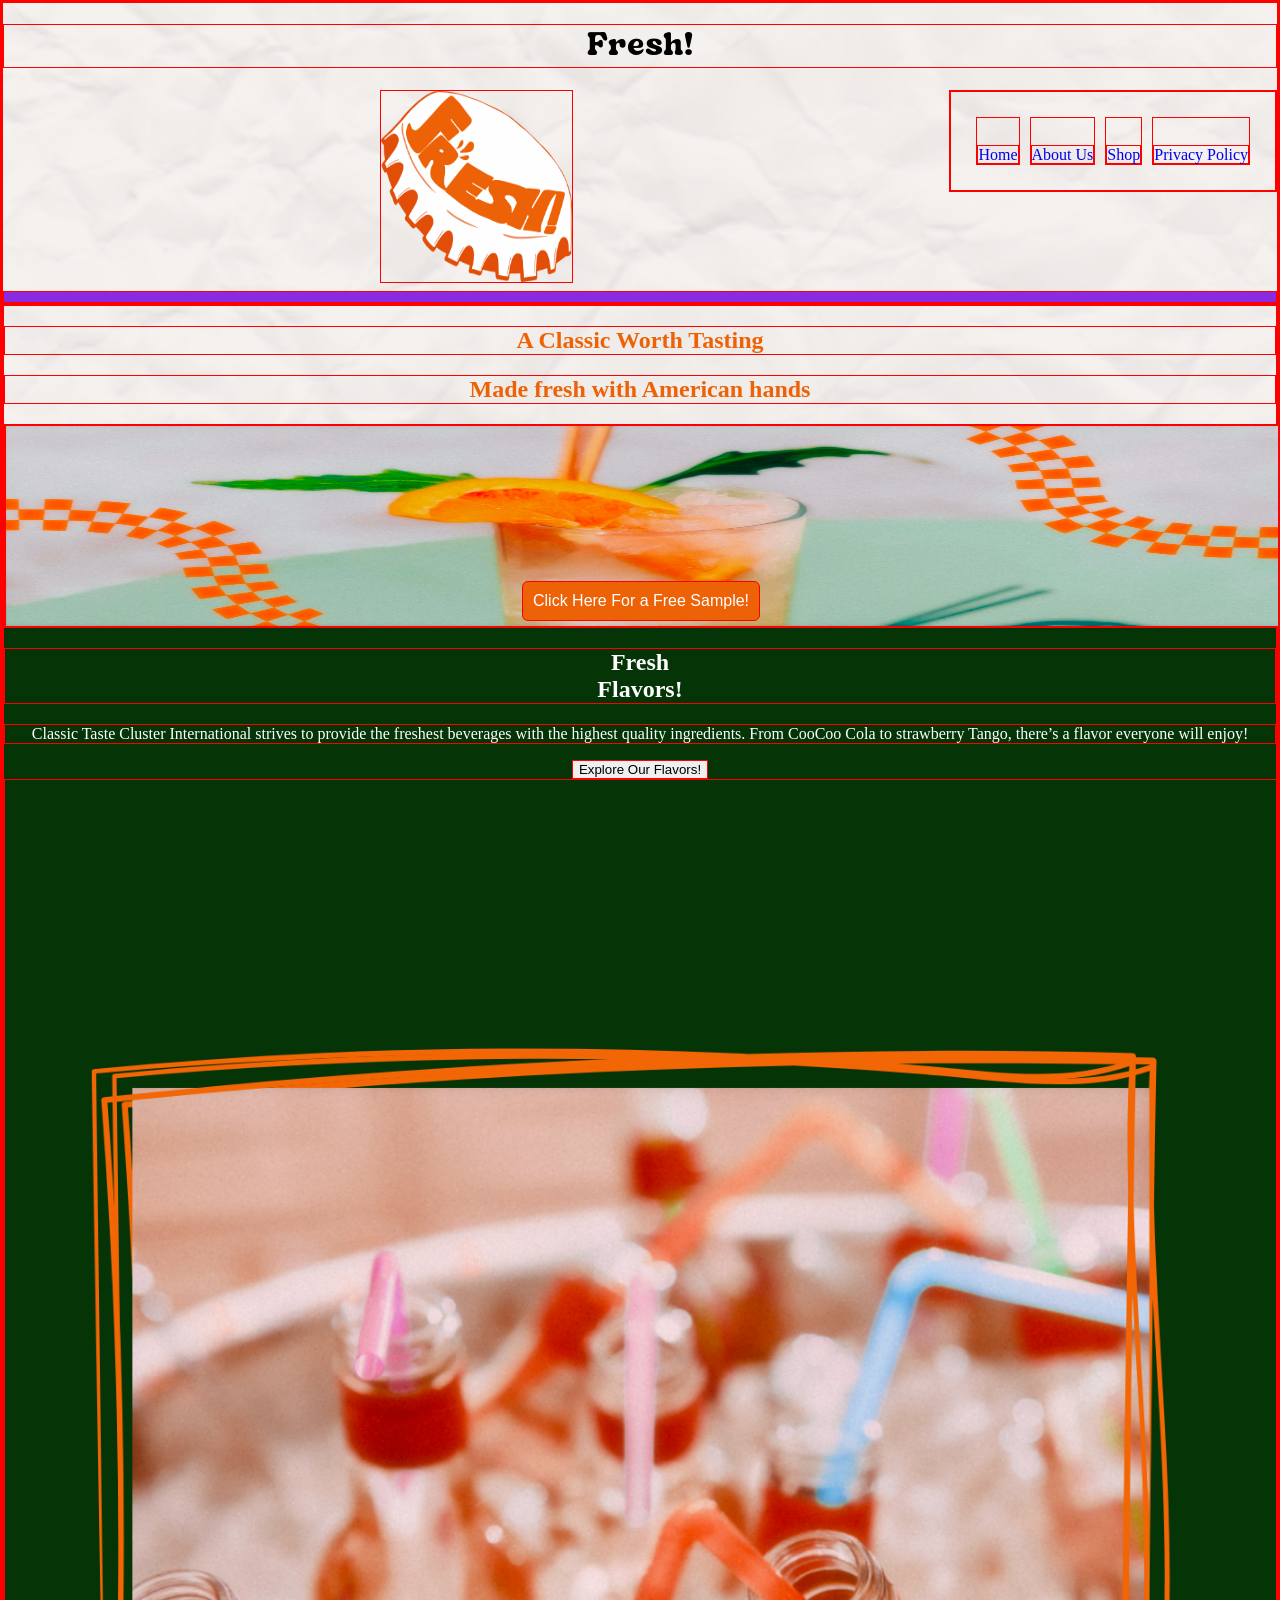
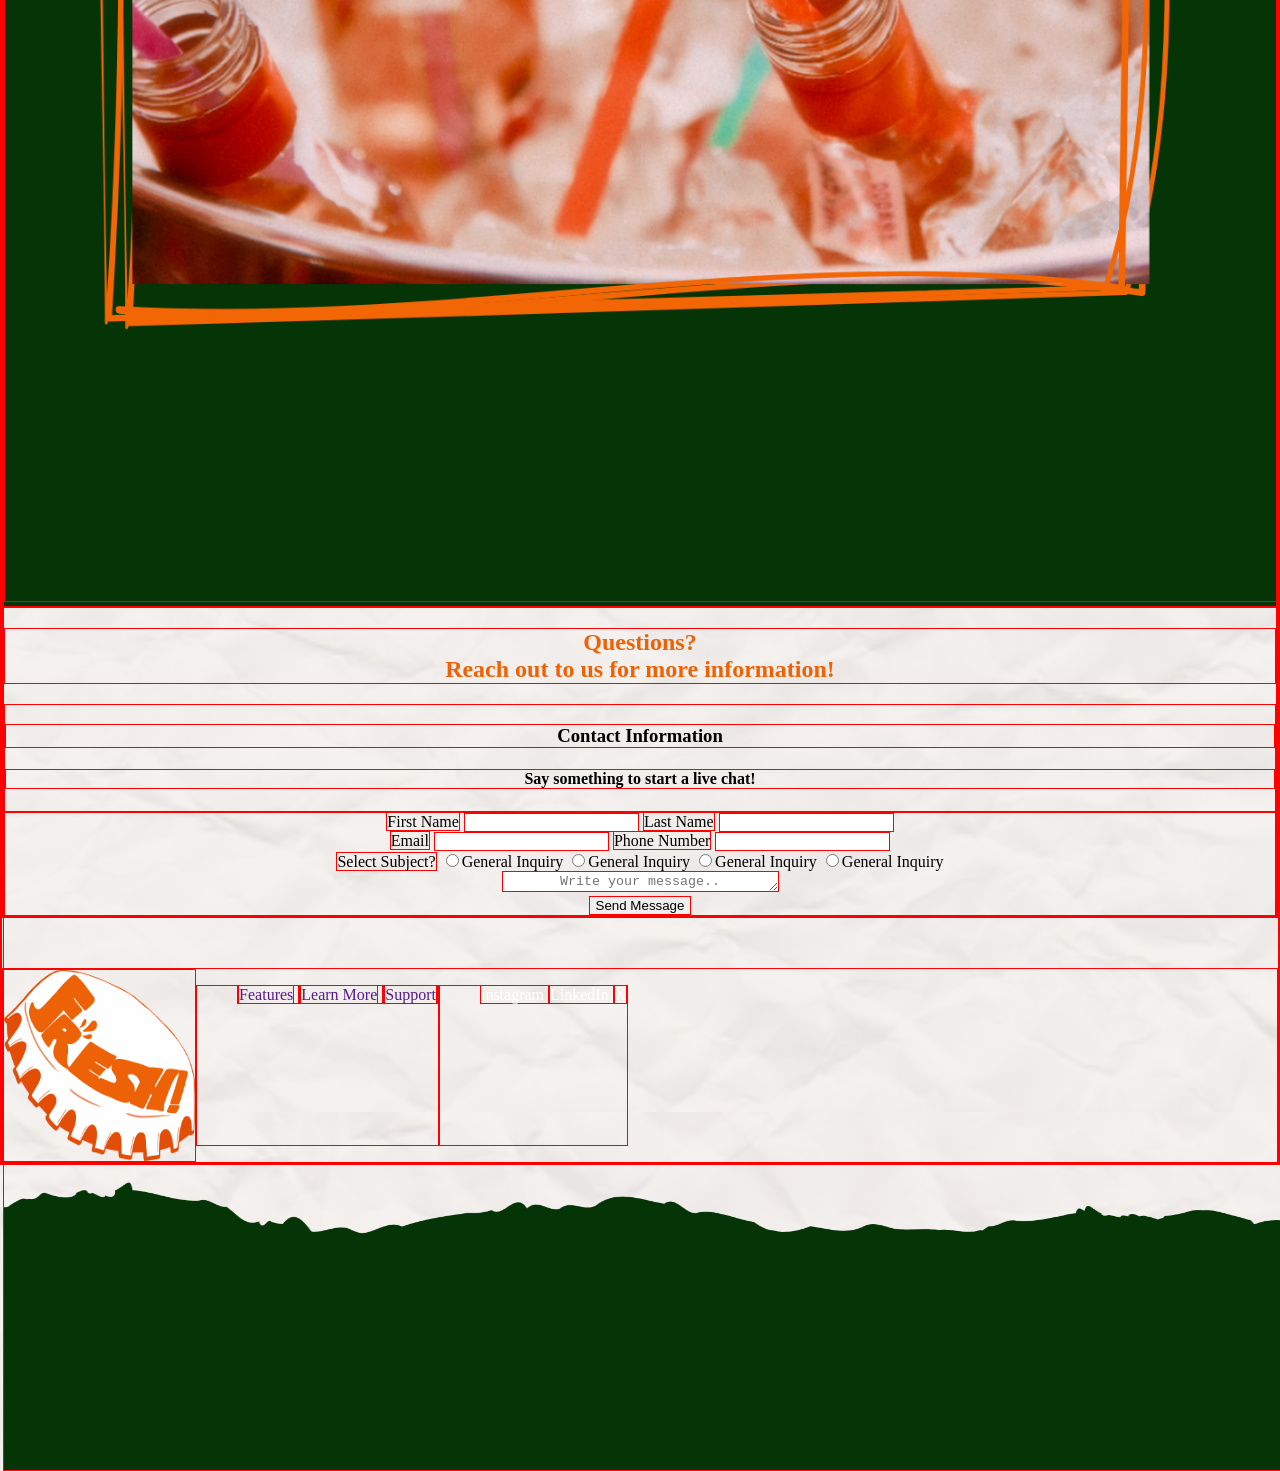
==== index.html @ 271e929d "adding files" ====
<!DOCTYPE html>
<html lang="en">
<head>
    <meta charset="UTF-8">
    <meta name="viewport" content="width=device-width, initial-scale=1.0">
    <meta name="description" content="Fresh! Soft Drinks - It doesn't get fresher than this!" />
    <title>Fresh</title>
    <link rel="stylesheet" href="styles.css"/>
</head>
<body>
    <header>
        <h1 class="sorean">Fresh!</h1>
        <img src="imgs/cap!.png" class="nav_logo" alt="Fresh! Bottle Cap Logo">
        <nav>
            <ul class="nav_list">
                <li class="nav_list_item">
                    <a class="nav_button" href="./index.html">Home</a>
                </li>
                <li class="nav_list_item">
                    <a class="nav_button" href="./about.html">About Us</a>
                </li>
                <li class="nav_list_item">
                    <a class="nav_button" href="./shop.html">Shop</a>
                </li>
                <li class="nav_list_item">
                    <a class="nav_button" href="./privacy.html">Privacy Policy</a>
                </li>
            </ul>
        </nav>
        <div class="divider_bar"></div>
    </header>
    <main>
        <section class="section1">
            <h1 class="section_header textOrange">A Classic Worth Tasting</h1>
            <h2 class="section_subheader textOrange">Made fresh with American hands</h2>
            <div class="section1_container">
                <img src="./imgs/home page edited.png" class="section1_pics" alt="A refreshing looking glass of Fresh! soda with an orange and mint garnish.">
                <button class="section1_button">Click Here For a Free Sample!</button>
            </div>
        </section>
        <section class="section2">
            <h1>Fresh<br>Flavors!</h1>
            <p>Classic Taste 
Cluster International strives to provide the freshest beverages with the highest quality ingredients. From CooCoo Cola to strawberry Tango, there’s a flavor everyone will enjoy!</p>
            <button>Explore Our Flavors!</button>
            <img src="./imgs/homepagebottles.png" class="section2_img" alt="Bottles of delicious Fresh! with bendy straws.">
        </section>
        <section class="section3">
            <h1 class="section_header textOrange">Questions?<br>Reach out to us for more information!</h1>
            <div>
                <h3 class="">Contact Information</h3>
                <h4 class="">Say something to start a live chat!</h4>
            </div>
            <form>
                <label for="form_first_name">First Name</label>
                <input type="text" id="name" name="form_first_name" size="20" maxlength="30" required="required" />
                <label for="form_last_name">Last Name</label>
                <input type="text" id="name" name="form_last_name" size="20" maxlength="30" required="required" />
                <br>
                <label for="form_email">Email</label>
                <input type="email" id="name" name="form_email" size="20" maxlength="30" required="required" />
                <label for="form_phone">Phone Number</label>
                <input type="tel" id="name" name="form_phone" size="20" minlength="10" maxlength="10" required="required" />
                <br>
                <label for="inquiry">Select Subject?</label>
                <input type="radio" name="inquiry" value="General_Inquiry">General Inquiry
                <input type="radio" name="inquiry" value="General_Inquiry">General Inquiry
                <input type="radio" name="inquiry" value="General_Inquiry">General Inquiry
                <input type="radio" name="inquiry" value="General_Inquiry">General Inquiry
                <br>
                <textarea id="message" name="form_message" cols="32" rows="1" placeholder="Write your message.." required="required"></textarea>
                <br>
                <input class="form_submit" type="submit" name="send_message" value="Send Message" />
            </form>
        </section>
    </main>
    <footer>
        <img src="./imgs/bottompagerip.png" class="footer_border">
        <img src="imgs/cap!.png" class="nav_logo" alt="Fresh! Bottle Cap Logo">
        <ul class="footer_list1">
            <li class="">
                <a  href="" target="_blank">Features</a>
            </li>
            <li class="">
                <a  href="" target="_blank">Learn More</a>
            </li>
            <li class="">
                <a  href="" target="_blank">Support</a>
            </li>
        </ul>
        <ul class="footer_list2">
            <li class="">
                instagram
            </li>
            <li class="">
                LinkedIn
            </li>
            <li class="">
                X
            </li>
        </ul>
    </footer>
</body>
</html>
---- styles.css ----
/* Author: Hellbender Creative Studio
   Date created: Oct 3rd 2026*/
   :root {
    --paletteOrange: #ED6206;
    --paletteGreen: #053406;
   }

@font-face {
    font-family: SoreanBold;
    src: url(./fonts/SoreanBold.otf);
}

   * {
    border: 1px;
    border-style: solid;
    border-color: red;
    text-align: center;
    /*font-family: ;*/
   }

   html {
    margin: 0;
   }

   body {
    padding: 0;
    margin: 0 auto;
    background-image: url("imgs/Background.png");
   }

/* GLOBAL
-------------------------------- */

.textOrange {
    color: var(--paletteOrange);
}

.sorean {
    font-family: SoreanBold;
}

/* HEADER
-------------------------------- */

header {
    position: relative;
}

nav {
    padding: 0;
    /* display: inline-block; */
    float: right;

}

.nav_logo {
      display: block;
    /* justify-content: center */;
    margin: 0;
    padding: 0;
    height: 15%;
    width: 15%;
    aspect-ratio: 1 / 1;
    display: inline-flex;
}

.nav_list {
    margin: 0;
    padding: 20px;
    list-style-type: none;
    display: flex;
    justify-content: space-around;
}

.nav_list_item {
    display: inline;
    padding-top: 10%;
    margin: 5px;
    
}

.nav_button {
    text-decoration: none;
}

.divider_bar {
    background-color: blueviolet;
    padding: 5px;
    margin-top: 4px;
}

/* MAIN - SECTION 1
-------------------------------- */

.section1_container {
    /* display: flex; */
    width: 100%;
    height: 200px;
    /* justify-content: center; */
}

.section1_pics {
    height: 100%; 
    width: 100%;
    z-index: -1;
}

.section1_button {
    position: relative;
    z-index: 1;
    font-size: 16px;
    padding: 10px;
    color: white;
    background-color: var(--paletteOrange);
    bottom: 50px;
    border-radius: 6px;
}

/* MAIN - SECTION 2
-------------------------------- */

.section2 {
    background-color: var(--paletteGreen);
    color: white;
}

.section2_img {
    height: 100%;
    width: 100%;
}

/* MAIN - SECTION 3
-------------------------------- */

/* FOOTER
-------------------------------- */

footer {
    
    display: flex;
    margin-top: 50px;
    color: white;
}

.footer_border {
    z-index: -1;
    height: 100%;
    width: 100%;
    overflow: hidden;
    margin-top: -400px;
    margin-bottom: -200px;
    position: absolute;
}

.footer_list1 {
    list-style-type: none;
    float: right;
    z-index: 2;
}

.footer_list1 li {
    display: inline;
}

.footer_list1 li a {
    text-decoration: none;
}

.footer_list2 {
    z-index: 2;
    list-style-type: none;
    float: right;
}

.footer_list2 li {
    display: inline;
}
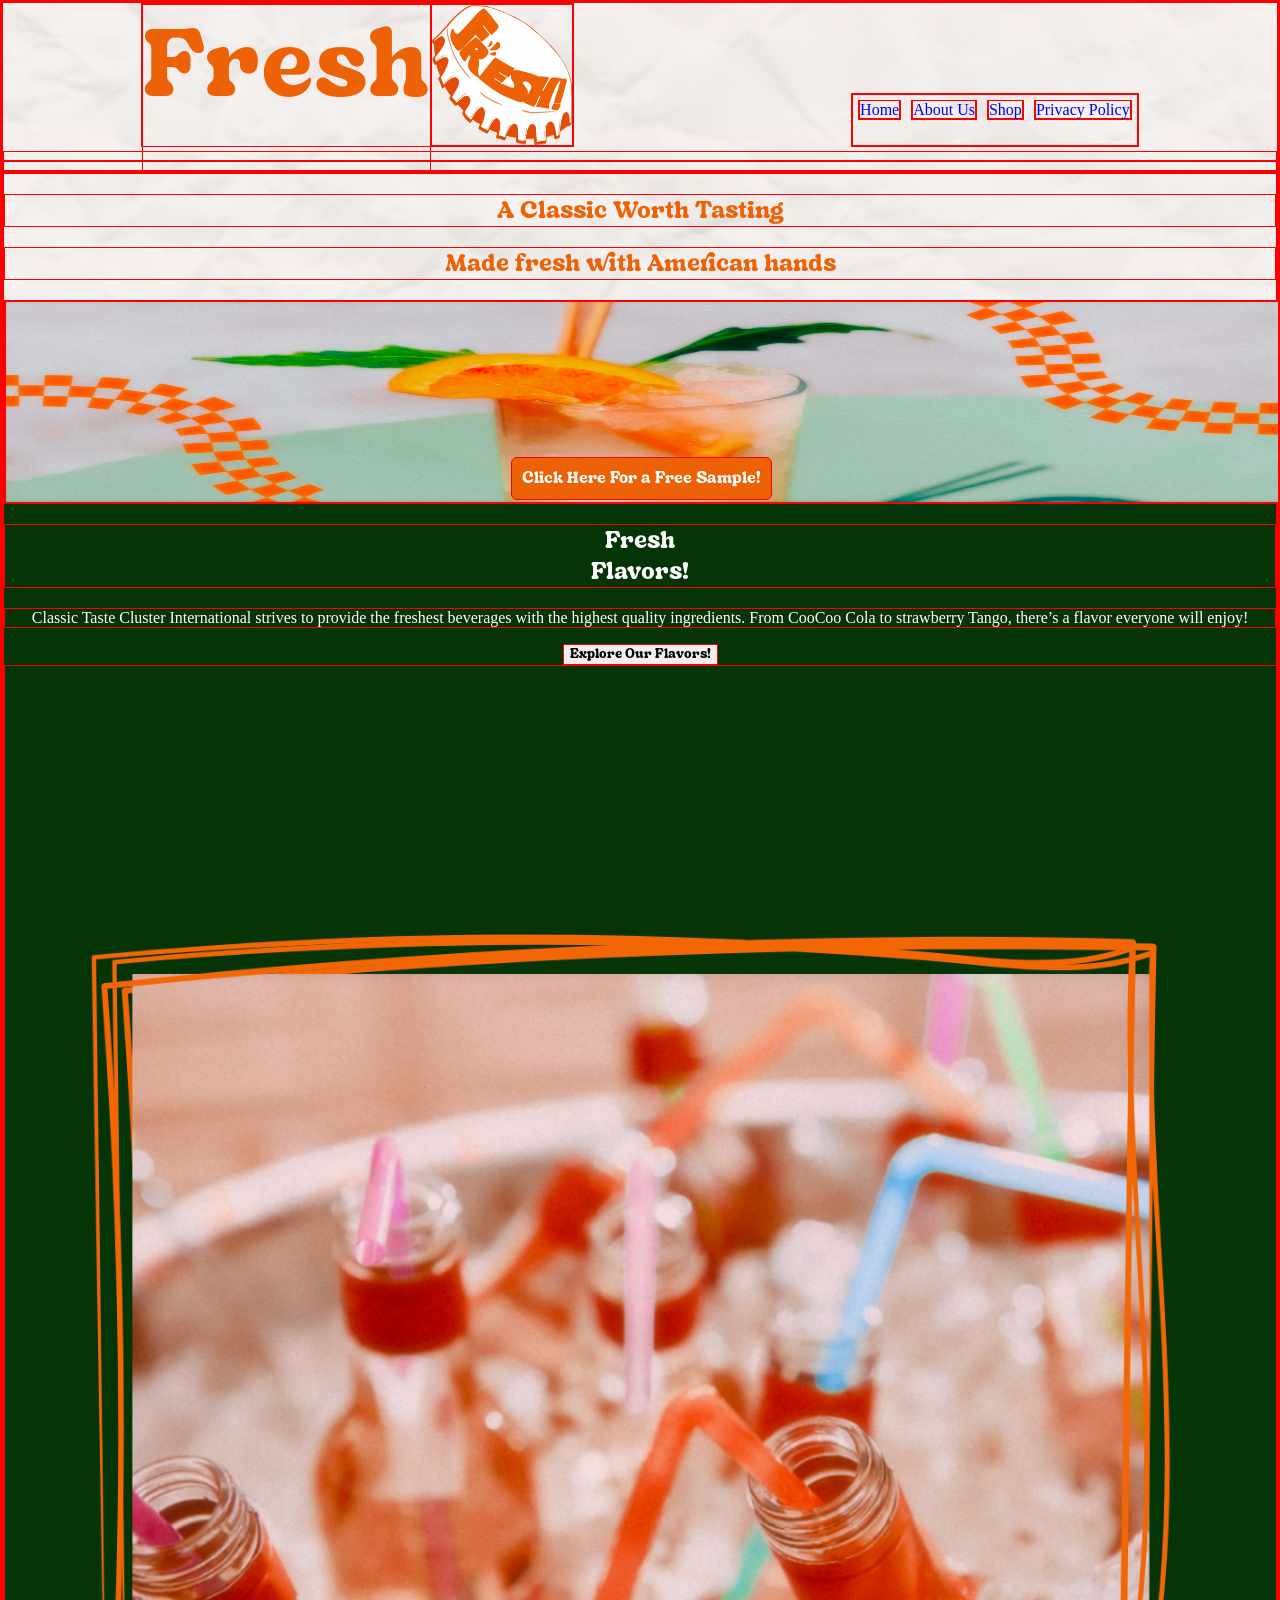
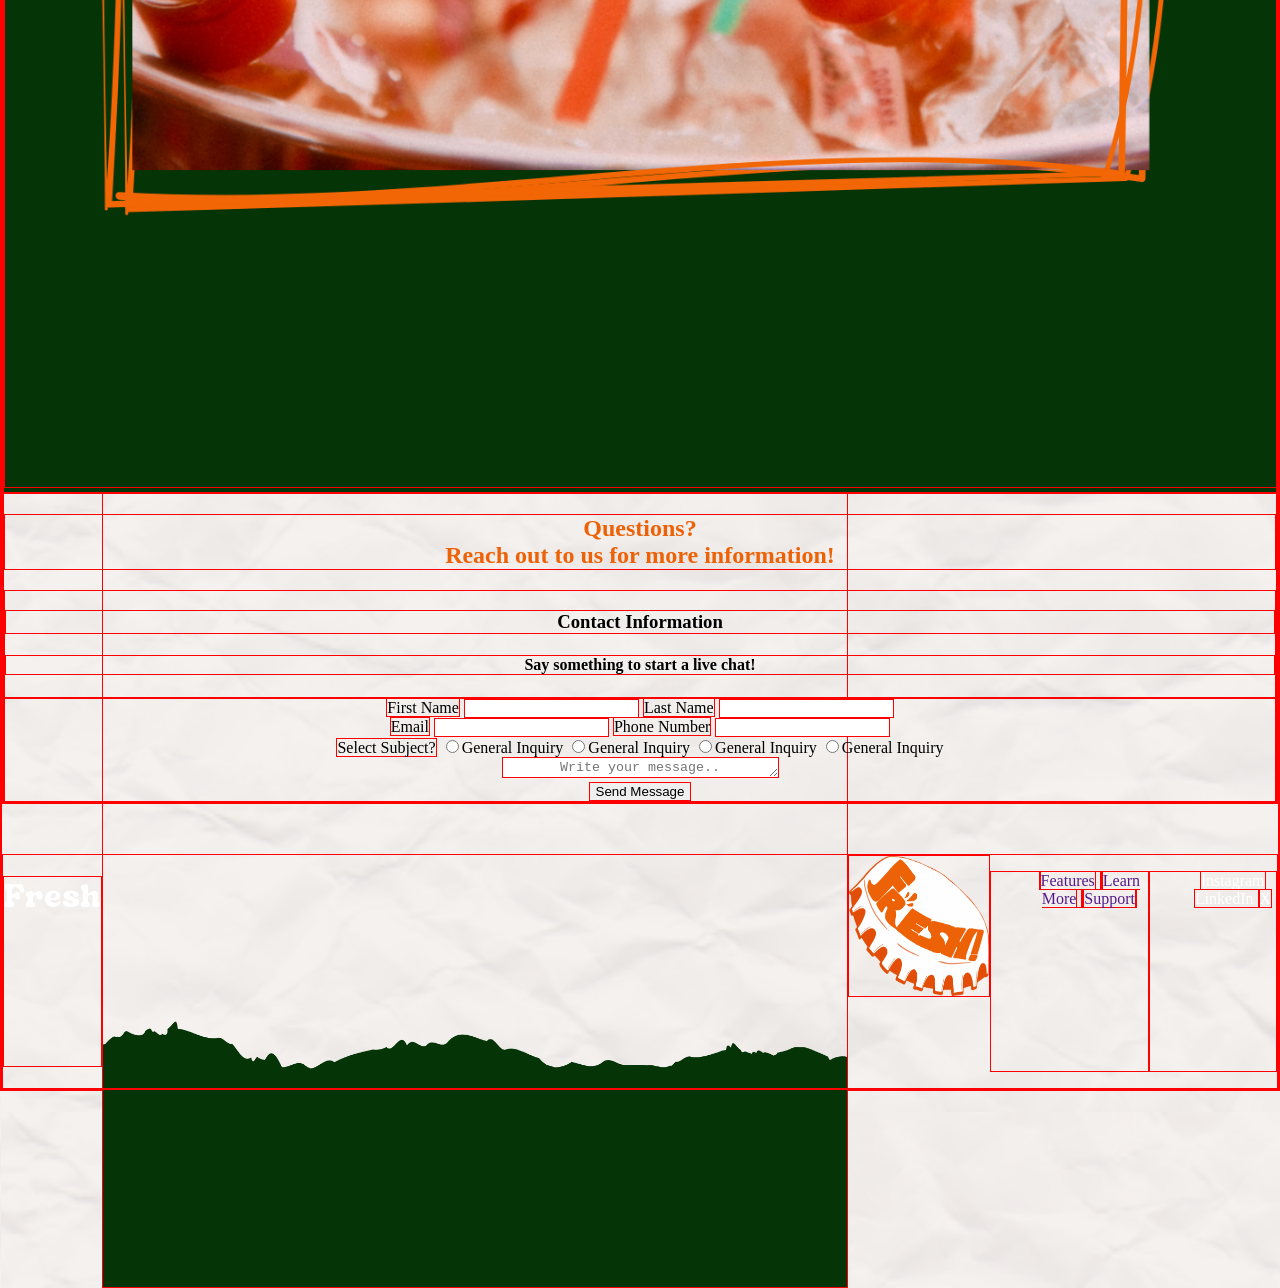
==== commit 85e682e7: "added divider bar to header and fixed flex properties to design" ====
--- a/index.html
+++ b/index.html
@@ -9,8 +9,10 @@
 </head>
 <body>
     <header>
-        <h1 class="sorean">Fresh!</h1>
-        <img src="imgs/cap!.png" class="nav_logo" alt="Fresh! Bottle Cap Logo">
+        <div>
+            <h1 class="sorean textOrange">Fresh</h1>
+            <img src="imgs/cap!.png" class="nav_logo" alt="Fresh! Bottle Cap Logo">
+        </div>
         <nav>
             <ul class="nav_list">
                 <li class="nav_list_item">
@@ -28,21 +30,22 @@
             </ul>
         </nav>
         <div class="divider_bar"></div>
+        <div class="divider_bar2"></div>
     </header>
     <main>
         <section class="section1">
-            <h1 class="section_header textOrange">A Classic Worth Tasting</h1>
-            <h2 class="section_subheader textOrange">Made fresh with American hands</h2>
+            <h1 class="section_header textOrange sorean">A Classic Worth Tasting</h1>
+            <h2 class="section_subheader textOrange sorean">Made fresh with American hands</h2>
             <div class="section1_container">
                 <img src="./imgs/home page edited.png" class="section1_pics" alt="A refreshing looking glass of Fresh! soda with an orange and mint garnish.">
-                <button class="section1_button">Click Here For a Free Sample!</button>
+                <button class="section1_button sorean">Click Here For a Free Sample!</button>
             </div>
         </section>
         <section class="section2">
-            <h1>Fresh<br>Flavors!</h1>
+            <h1 class="sorean">Fresh<br>Flavors!</h1>
             <p>Classic Taste 
 Cluster International strives to provide the freshest beverages with the highest quality ingredients. From CooCoo Cola to strawberry Tango, there’s a flavor everyone will enjoy!</p>
-            <button>Explore Our Flavors!</button>
+            <button class="sorean">Explore Our Flavors!</button>
             <img src="./imgs/homepagebottles.png" class="section2_img" alt="Bottles of delicious Fresh! with bendy straws.">
         </section>
         <section class="section3">
@@ -75,6 +78,7 @@
         </section>
     </main>
     <footer>
+        <h1 class="sorean">Fresh</h1>
         <img src="./imgs/bottompagerip.png" class="footer_border">
         <img src="imgs/cap!.png" class="nav_logo" alt="Fresh! Bottle Cap Logo">
         <ul class="footer_list1">
--- a/styles.css
+++ b/styles.css
@@ -44,29 +44,42 @@
 
 header {
     position: relative;
+    display: flex;
+    flex-wrap: wrap;
+    justify-content: space-around;
+    align-items: flex-end;
+}
+
+header div h1 {
+    font-size: 96px;
+    margin: 0;
+    margin-bottom: -25px;
+}
+
+header div {
+    display: flex;
 }
 
 nav {
     padding: 0;
     /* display: inline-block; */
-    float: right;
+    
 
 }
 
 .nav_logo {
-      display: block;
-    /* justify-content: center */;
-    margin: 0;
-    padding: 0;
-    height: 15%;
-    width: 15%;
+    margin: 0;
+    padding: 0;
+    height: 140px;
+    width: 140px;
     aspect-ratio: 1 / 1;
     display: inline-flex;
 }
 
 .nav_list {
     margin: 0;
-    padding: 20px;
+    padding: 0;
+    padding-bottom: 20px;
     list-style-type: none;
     display: flex;
     justify-content: space-around;
@@ -74,7 +87,6 @@
 
 .nav_list_item {
     display: inline;
-    padding-top: 10%;
     margin: 5px;
     
 }
@@ -85,8 +97,50 @@
 
 .divider_bar {
     background-color: blueviolet;
-    padding: 5px;
+    height: 8px;
+    width: 1280px;
     margin-top: 4px;
+    background: 
+        linear-gradient(
+        90deg,
+        transparent 50%,
+        var(--paletteOrange) 50%),
+        
+        /* linear-gradient(
+        90deg,
+        transparent 50%,
+        var(--paletteGreen) 50%), */
+        
+        linear-gradient(
+        180deg,
+        transparent 50%) 0 50%,
+        transparent 50%
+        ;
+    background-repeat: repeat-x, repeat-y;
+    background-size: 16px 16px;
+}
+
+.divider_bar2 {
+    background-color: blueviolet;
+    height: 8px;
+    width: 1280px;
+    background: 
+       linear-gradient(
+        90deg,
+        var(--paletteOrange) 50%,
+        transparent 50%),
+        
+        /* linear-gradient(
+        90deg,
+        transparent 50%,
+        var(--paletteGreen) 50%), */
+        
+        linear-gradient(
+        180deg,
+        transparent 50%) 0 50%,
+        transparent 50%;
+    background-repeat: repeat-x, repeat-y;
+    background-size: 16px 16px;
 }
 
 /* MAIN - SECTION 1
@@ -149,12 +203,10 @@
     overflow: hidden;
     margin-top: -400px;
     margin-bottom: -200px;
-    position: absolute;
 }
 
 .footer_list1 {
     list-style-type: none;
-    float: right;
     z-index: 2;
 }
 
@@ -169,7 +221,6 @@
 .footer_list2 {
     z-index: 2;
     list-style-type: none;
-    float: right;
 }
 
 .footer_list2 li {
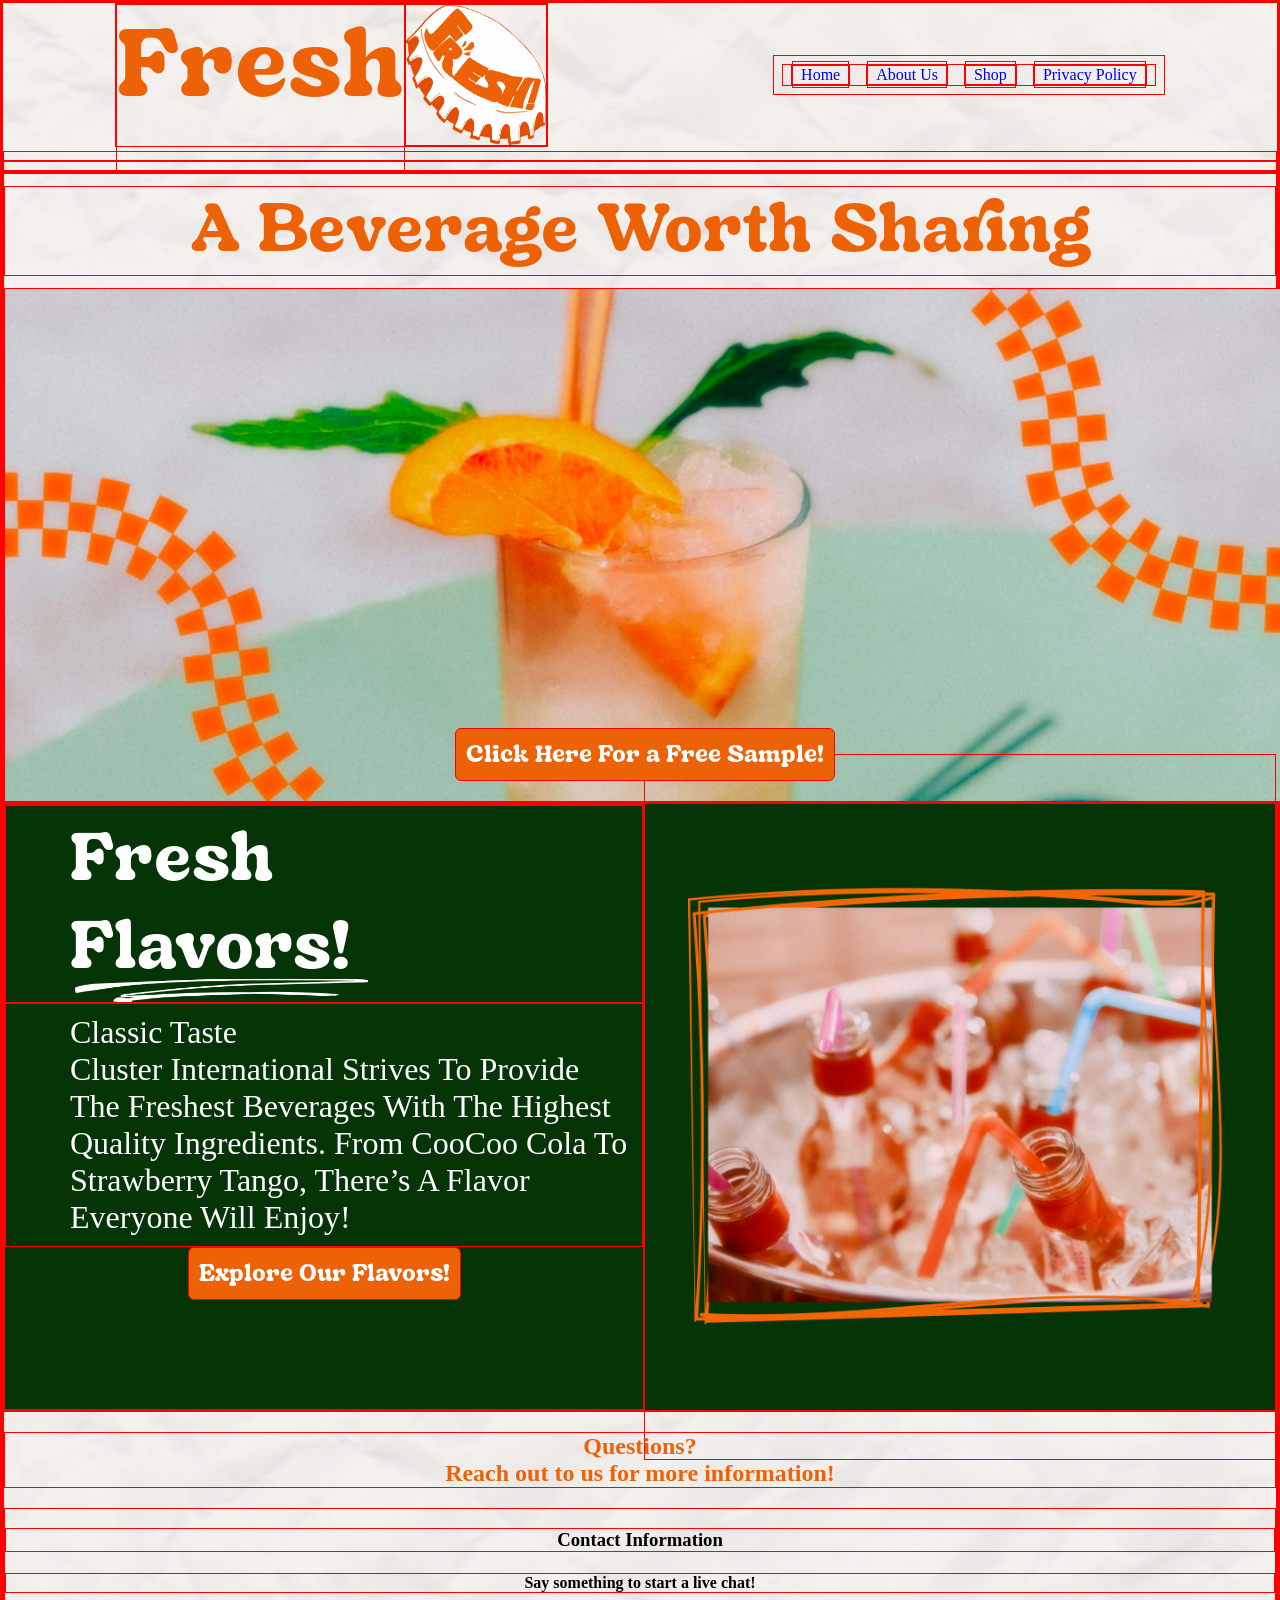
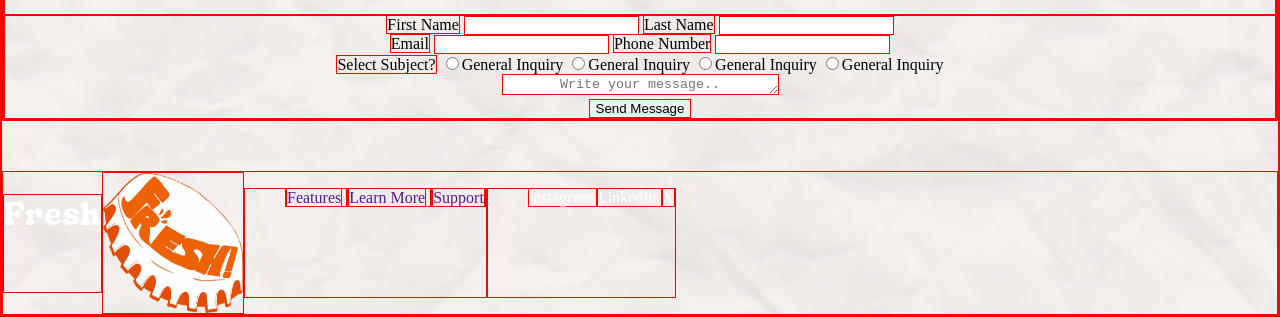
==== commit 1519207e: "styled section 2 to design, styling footer next" ====
--- a/index.html
+++ b/index.html
@@ -34,18 +34,18 @@
     </header>
     <main>
         <section class="section1">
-            <h1 class="section_header textOrange sorean">A Classic Worth Tasting</h1>
-            <h2 class="section_subheader textOrange sorean">Made fresh with American hands</h2>
+            <h1 class="section_header textOrange sorean">A Beverage Worth Sharing</h1>
             <div class="section1_container">
-                <img src="./imgs/home page edited.png" class="section1_pics" alt="A refreshing looking glass of Fresh! soda with an orange and mint garnish.">
+                <!-- <img src="./imgs/home page edited.png" class="section1_pics" alt="A refreshing looking glass of Fresh! soda with an orange and mint garnish."> -->
                 <button class="section1_button sorean">Click Here For a Free Sample!</button>
             </div>
         </section>
         <section class="section2">
-            <h1 class="sorean">Fresh<br>Flavors!</h1>
-            <p>Classic Taste 
-Cluster International strives to provide the freshest beverages with the highest quality ingredients. From CooCoo Cola to strawberry Tango, there’s a flavor everyone will enjoy!</p>
-            <button class="sorean">Explore Our Flavors!</button>
+            <div class="section2_left">
+                <h1 class="sorean">Fresh<br>Flavors!</h1>
+                <p>Classic Taste<br>Cluster International Strives To Provide The Freshest Beverages With The Highest Quality Ingredients. From CooCoo Cola To Strawberry Tango, There’s A Flavor Everyone Will Enjoy!</p>
+                <button class="section2_button sorean">Explore Our Flavors!</button>
+            </div>
             <img src="./imgs/homepagebottles.png" class="section2_img" alt="Bottles of delicious Fresh! with bendy straws.">
         </section>
         <section class="section3">
@@ -79,7 +79,7 @@
     </main>
     <footer>
         <h1 class="sorean">Fresh</h1>
-        <img src="./imgs/bottompagerip.png" class="footer_border">
+        <!-- <img src="./imgs/bottompagerip.png" class="footer_border"> -->
         <img src="imgs/cap!.png" class="nav_logo" alt="Fresh! Bottle Cap Logo">
         <ul class="footer_list1">
             <li class="">
--- a/styles.css
+++ b/styles.css
@@ -62,9 +62,7 @@
 
 nav {
     padding: 0;
-    /* display: inline-block; */
-    
-
+    align-self: center;
 }
 
 .nav_logo {
@@ -77,22 +75,21 @@
 }
 
 .nav_list {
-    margin: 0;
-    padding: 0;
-    padding-bottom: 20px;
+    margin: 8px;
+    padding: 0;
     list-style-type: none;
     display: flex;
     justify-content: space-around;
 }
 
 .nav_list_item {
-    display: inline;
-    margin: 5px;
+    margin: 0 8px;
     
 }
 
 .nav_button {
     text-decoration: none;
+    padding: 4px 8px;
 }
 
 .divider_bar {
@@ -146,27 +143,33 @@
 /* MAIN - SECTION 1
 -------------------------------- */
 
+.section1 h1 {
+    font-size: 68px;
+    margin-top: 12px;
+    margin-bottom: 12px;
+}
+
 .section1_container {
-    /* display: flex; */
-    width: 100%;
-    height: 200px;
-    /* justify-content: center; */
-}
-
-.section1_pics {
-    height: 100%; 
-    width: 100%;
-    z-index: -1;
+    display: flex;
+    flex-direction: column;
+    justify-content: center;
+    align-items: flex-end;
+    background-image: url("./imgs/home\ page\ edited.png");
+    background-size: 100vw, 100vh;
+    background-repeat: no-repeat;
+    background-position: center;
+    width: 100vw;
+    height: 40vw;
+    
 }
 
 .section1_button {
-    position: relative;
     z-index: 1;
-    font-size: 16px;
+    font-size: 24px;
+    margin: auto auto 20px;
     padding: 10px;
     color: white;
     background-color: var(--paletteOrange);
-    bottom: 50px;
     border-radius: 6px;
 }
 
@@ -174,13 +177,48 @@
 -------------------------------- */
 
 .section2 {
+    display: inline-flex;
+    justify-content: center;
     background-color: var(--paletteGreen);
     color: white;
 }
 
 .section2_img {
-    height: 100%;
-    width: 100%;
+    height: 55vw;
+    width: 55vw;
+    margin-top: -50px;
+    margin-bottom: -50px;
+}
+
+.section2_button {
+    font-size: 24px;
+    margin: auto auto 20px;
+    padding: 10px;
+    color: white;
+    background-color: var(--paletteOrange);
+    border-radius: 6px;
+}
+
+.section2_left h1 {
+    text-align: left;
+    margin: 0;
+    padding-top: 10px;
+    padding-left: 5vw;
+    padding-bottom: 10px;
+    font-size: 68px;
+    background-image: url(./imgs/scribbleicon.png);
+    background-size: 375px;
+    background-repeat: no-repeat;
+    background-position-x: 12%;
+    background-position-y: 12%;
+}
+
+.section2_left p {
+    text-align: left;
+    font-size: 32px;
+    margin: 0;
+    padding: 10px;
+    padding-left: 5vw;
 }
 
 /* MAIN - SECTION 3
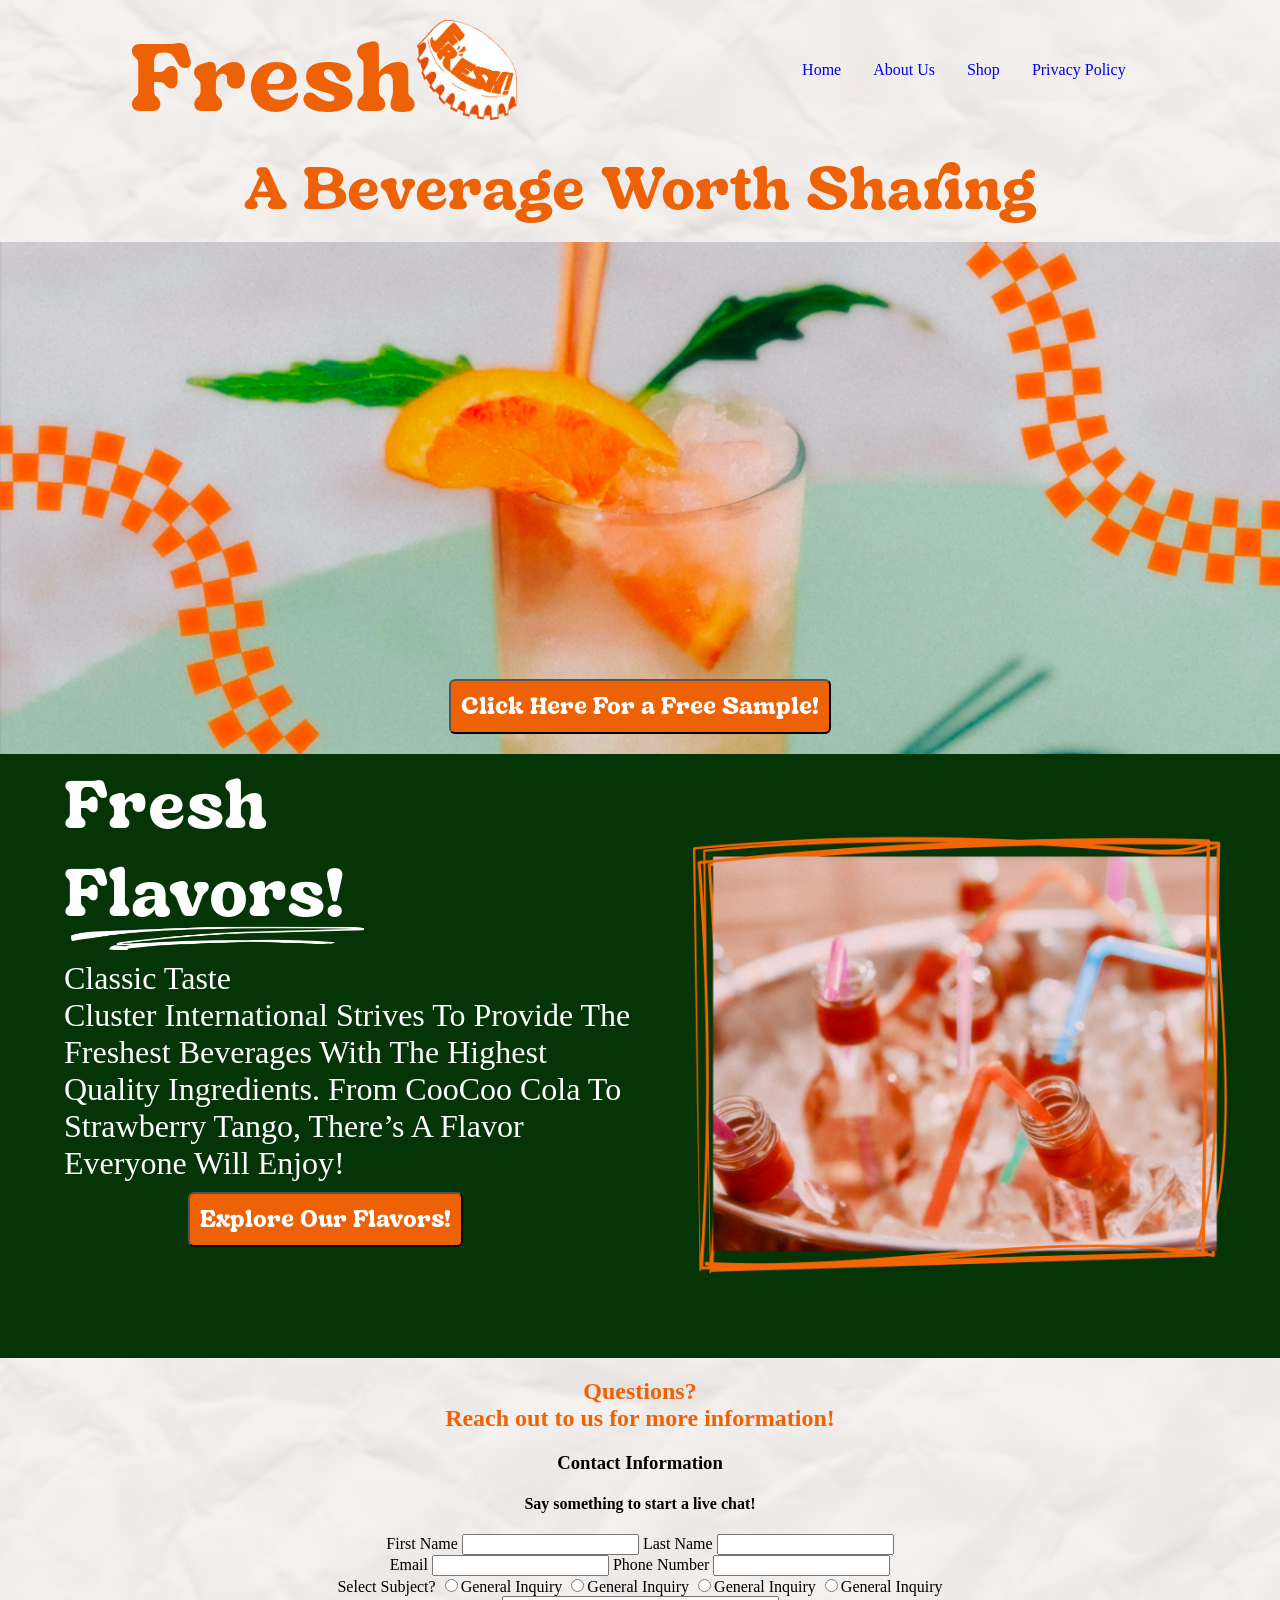
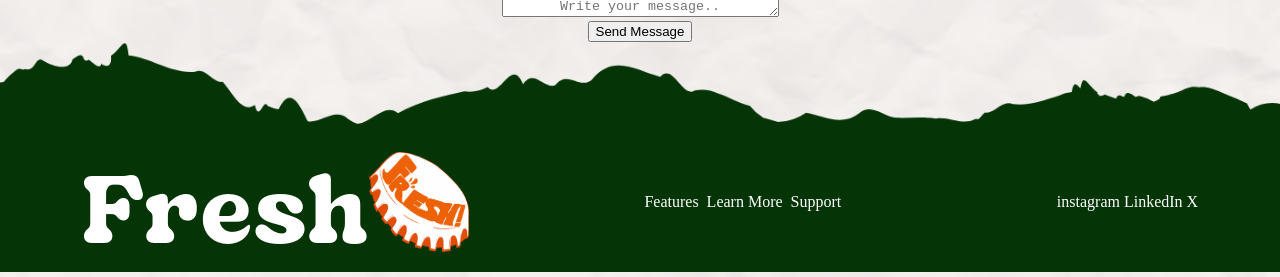
==== commit 488f3f75: "styled footer and got header & footer onto other pages. Finished privacy page. Realizing that the wa" ====
--- a/index.html
+++ b/index.html
@@ -78,18 +78,19 @@
         </section>
     </main>
     <footer>
-        <h1 class="sorean">Fresh</h1>
-        <!-- <img src="./imgs/bottompagerip.png" class="footer_border"> -->
-        <img src="imgs/cap!.png" class="nav_logo" alt="Fresh! Bottle Cap Logo">
+        <div>
+            <h1 class="sorean">Fresh</h1>
+            <img src="imgs/cap!.png" class="footer_nav_logo" alt="Fresh! Bottle Cap Logo">
+        </div>
         <ul class="footer_list1">
             <li class="">
-                <a  href="" target="_blank">Features</a>
+                <a class="footer_link" href="" target="_blank">Features</a>
             </li>
             <li class="">
-                <a  href="" target="_blank">Learn More</a>
+                <a class="footer_link" href="" target="_blank">Learn More</a>
             </li>
             <li class="">
-                <a  href="" target="_blank">Support</a>
+                <a class="footer_link" href="" target="_blank">Support</a>
             </li>
         </ul>
         <ul class="footer_list2">
--- a/styles.css
+++ b/styles.css
@@ -11,11 +11,10 @@
 }
 
    * {
-    border: 1px;
+    /* border: 1px;
     border-style: solid;
-    border-color: red;
+    border-color: red; */
     text-align: center;
-    /*font-family: ;*/
    }
 
    html {
@@ -43,7 +42,7 @@
 -------------------------------- */
 
 header {
-    position: relative;
+    margin-top: 20px;
     display: flex;
     flex-wrap: wrap;
     justify-content: space-around;
@@ -68,8 +67,8 @@
 .nav_logo {
     margin: 0;
     padding: 0;
-    height: 140px;
-    width: 140px;
+    height: 100px;
+    width: 100px;
     aspect-ratio: 1 / 1;
     display: inline-flex;
 }
@@ -144,7 +143,7 @@
 -------------------------------- */
 
 .section1 h1 {
-    font-size: 68px;
+    font-size: 60px;
     margin-top: 12px;
     margin-bottom: 12px;
 }
@@ -228,39 +227,81 @@
 -------------------------------- */
 
 footer {
-    
-    display: flex;
-    margin-top: 50px;
-    color: white;
-}
-
-.footer_border {
-    z-index: -1;
-    height: 100%;
-    width: 100%;
-    overflow: hidden;
-    margin-top: -400px;
-    margin-bottom: -200px;
+    display: flex;
+    flex-wrap: wrap;
+    justify-content: space-around;
+    align-items: flex-end;
+    padding-top: 110px;
+    padding-bottom: 20px;
+    color: white;
+    width: 100vw;
+    background-image: url(./imgs/bottompagerip.png);
+    background-size: 1280px;
+    background-repeat: no-repeat;
+    background-position: bottom;
+    background-position-x: center;
+    background-position-y: 81%;
+}
+
+footer div {
+    display: inline-flex;
+}
+
+footer div h1 {
+    font-size: 96px;
+    margin: 0;
+    margin-bottom: -25px;
+}
+
+.footer_nav_logo {
+    margin: 0;
+    padding: 0;
+    height: 100px;
+    width: 100px;
+    aspect-ratio: 1 / 1;
+    display: inline-flex;
 }
 
 .footer_list1 {
+    margin: 8px;
+    padding: 0;
     list-style-type: none;
-    z-index: 2;
+    display: flex;
+    justify-content: space-around;
+    align-self: center;
 }
 
 .footer_list1 li {
     display: inline;
-}
-
-.footer_list1 li a {
+    margin: 4px;
+}
+
+.footer_link {
     text-decoration: none;
+}
+
+.footer_link:visited {
+    text-decoration: none;
+    color: white;
 }
 
 .footer_list2 {
     z-index: 2;
     list-style-type: none;
+    align-self: center;
 }
 
 .footer_list2 li {
     display: inline;
+}
+
+
+
+.privacy_policy {
+    text-align: left;
+    margin: 20px;
+}
+
+.privacy_policy_list li {
+    text-align: left;
 }
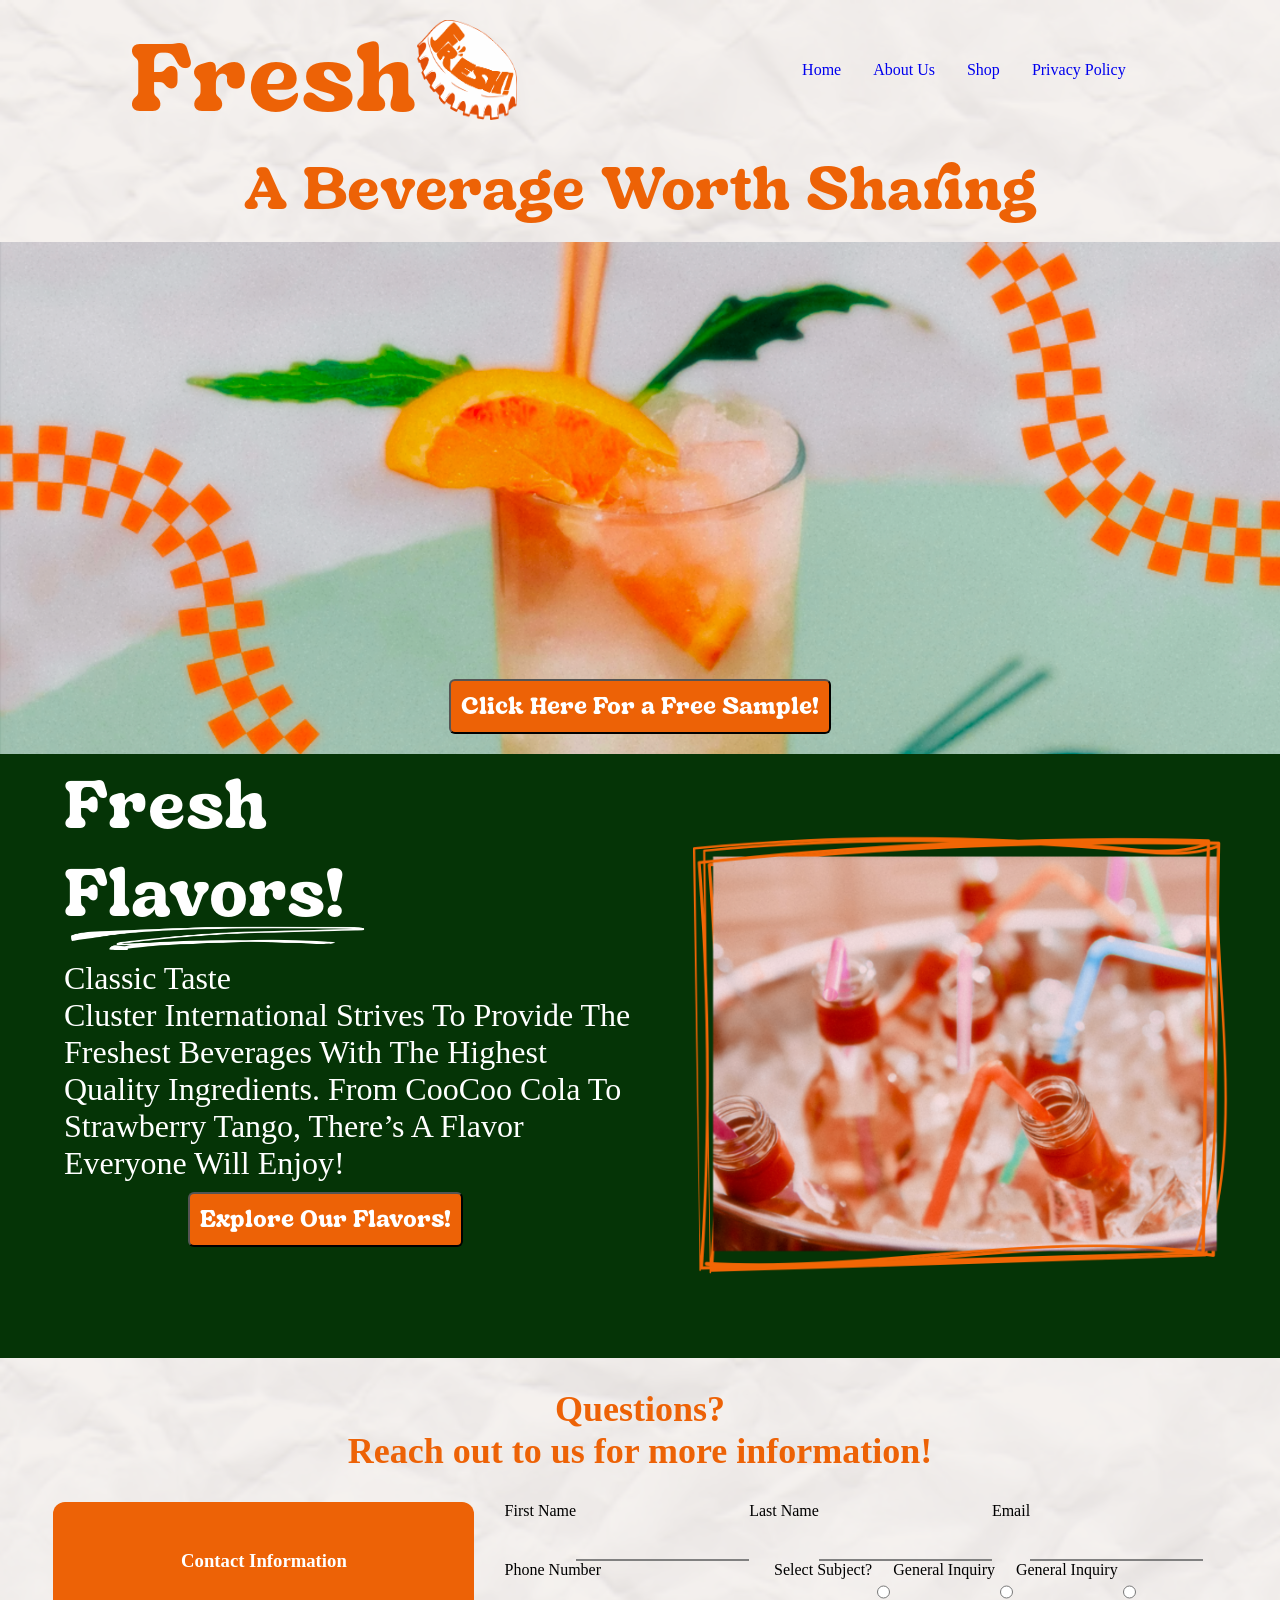
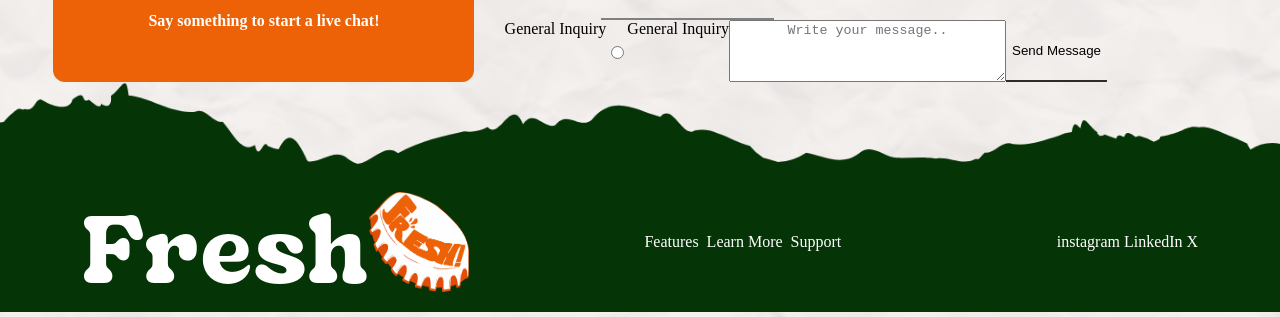
==== commit bc03cd77: "started styling contact form, need to align labels & inputs to design, add email, phone, & address" ====
--- a/index.html
+++ b/index.html
@@ -50,31 +50,33 @@
         </section>
         <section class="section3">
             <h1 class="section_header textOrange">Questions?<br>Reach out to us for more information!</h1>
-            <div>
-                <h3 class="">Contact Information</h3>
-                <h4 class="">Say something to start a live chat!</h4>
+            <div class="contact_container">
+                <div class="info_container">
+                    <h3 class="">Contact Information</h3>
+                    <h4 class="">Say something to start a live chat!</h4>
+                </div>
+                <form class="contact_form">
+                    <label for="form_first_name">First Name</label>
+                    <input type="text" id="name" name="form_first_name" size="20" maxlength="30" required="required" />
+                    <label for="form_last_name">Last Name</label>
+                    <input type="text" id="name" name="form_last_name" size="20" maxlength="30" required="required" />
+                    <br>
+                    <label for="form_email">Email</label>
+                    <input type="email" id="name" name="form_email" size="20" maxlength="30" required="required" />
+                    <label for="form_phone">Phone Number</label>
+                    <input type="tel" id="name" name="form_phone" size="20" minlength="10" maxlength="10" required="required" />
+                    <br>
+                    <label for="inquiry">Select Subject?</label>
+                    <input type="radio" name="inquiry" value="General_Inquiry">General Inquiry
+                    <input type="radio" name="inquiry" value="General_Inquiry">General Inquiry
+                    <input type="radio" name="inquiry" value="General_Inquiry">General Inquiry
+                    <input type="radio" name="inquiry" value="General_Inquiry">General Inquiry
+                    <br>
+                    <textarea id="message" name="form_message" cols="32" rows="1" placeholder="Write your message.." required="required"></textarea>
+                    <br>
+                    <input class="form_submit" type="submit" name="send_message" value="Send Message" />
+                </form>
             </div>
-            <form>
-                <label for="form_first_name">First Name</label>
-                <input type="text" id="name" name="form_first_name" size="20" maxlength="30" required="required" />
-                <label for="form_last_name">Last Name</label>
-                <input type="text" id="name" name="form_last_name" size="20" maxlength="30" required="required" />
-                <br>
-                <label for="form_email">Email</label>
-                <input type="email" id="name" name="form_email" size="20" maxlength="30" required="required" />
-                <label for="form_phone">Phone Number</label>
-                <input type="tel" id="name" name="form_phone" size="20" minlength="10" maxlength="10" required="required" />
-                <br>
-                <label for="inquiry">Select Subject?</label>
-                <input type="radio" name="inquiry" value="General_Inquiry">General Inquiry
-                <input type="radio" name="inquiry" value="General_Inquiry">General Inquiry
-                <input type="radio" name="inquiry" value="General_Inquiry">General Inquiry
-                <input type="radio" name="inquiry" value="General_Inquiry">General Inquiry
-                <br>
-                <textarea id="message" name="form_message" cols="32" rows="1" placeholder="Write your message.." required="required"></textarea>
-                <br>
-                <input class="form_submit" type="submit" name="send_message" value="Send Message" />
-            </form>
         </section>
     </main>
     <footer>
--- a/styles.css
+++ b/styles.css
@@ -34,6 +34,10 @@
     color: var(--paletteOrange);
 }
 
+.textGreen {
+    color: var(--paletteGreen);
+}
+
 .sorean {
     font-family: SoreanBold;
 }
@@ -94,7 +98,7 @@
 .divider_bar {
     background-color: blueviolet;
     height: 8px;
-    width: 1280px;
+    width: 100vw;
     margin-top: 4px;
     background: 
         linear-gradient(
@@ -119,7 +123,7 @@
 .divider_bar2 {
     background-color: blueviolet;
     height: 8px;
-    width: 1280px;
+    width: 100vw;
     background: 
        linear-gradient(
         90deg,
@@ -220,8 +224,60 @@
     padding-left: 5vw;
 }
 
-/* MAIN - SECTION 3
--------------------------------- */
+/* MAIN - SECTION 3 - CONTACT
+-------------------------------- */
+
+.section3 {
+    display: flex;
+    flex-direction: column;
+    justify-content: space-around;
+}
+
+.section3 h1 {
+    font-size: 36px;
+}
+
+.section3 h1 {
+    margin-left: auto;
+    margin-right: auto;
+}
+
+.contact_container {
+    display: flex;
+    flex-direction: row;
+    justify-content: space-around;
+    padding: 0 3vw 0;
+}
+
+.info_container {
+    display: flex;
+    flex-direction: column;
+    width: 30%;
+    background-color: var(--paletteOrange);
+    border-radius: 12px;
+    padding: 30px;
+}
+
+.info_container * {
+    color: white;
+}
+
+.contact_form {
+    display: flex;
+    flex-direction: row;
+    flex-wrap: wrap;
+    width: 60%;
+}
+
+.contact_form input {
+    background-color: rgb(0 0 0 / 0%);
+    border-color: gray;
+    border-left: 0;
+    border-right: 0;
+    border-top: 0;
+}
+
+
 
 /* FOOTER
 -------------------------------- */
@@ -237,7 +293,7 @@
     width: 100vw;
     background-image: url(./imgs/bottompagerip.png);
     background-size: 1280px;
-    background-repeat: no-repeat;
+    background-repeat: repeat-x;
     background-position: bottom;
     background-position-x: center;
     background-position-y: 81%;
@@ -304,4 +360,260 @@
 
 .privacy_policy_list li {
     text-align: left;
+}
+
+/* ABOUT PAGE
+-------------------------------- */
+.about_landing {
+    display: flex;
+    justify-content: flex-start;
+    text-align: start;
+    margin-top: 30px;
+}
+
+.about_landing_container {
+    width: 100vw;
+    margin-bottom: 20px;
+    padding-top: 200px;
+    border-radius: 16px;
+    
+    background-image: url(./imgs/About\ Us\ Background.png);
+}
+
+.about_title_container {
+
+}
+
+.about_title_container h1 {
+    margin: 0;
+    font-size: 96px;
+    text-align: start;
+    color: white;
+}
+
+.about_title_container img {
+    position: absolute;
+    /* margin-left: 40vw;
+    margin-right: 40vw; */
+    /* margin-top: -260px; */
+    top: 230px;
+    left: 410px;
+    height: 300px;
+    width: 300px;
+    rotate: 135deg;
+}
+
+.about_landing_container h2 {
+    margin-top: -10px;
+    font-size: 56px;
+    text-align: start;
+    color: white;
+}
+
+.story {
+    display: flex;
+    flex-direction: row;
+    padding-left: 30px;
+}
+
+.story_desc h1 {
+    padding-right: 10px;
+    text-align: left;
+    font-size: 64px;
+}
+
+.story_desc h2 {
+    padding-right: 50px;
+    text-align: left;
+    font-size: 32px;
+}
+
+.story img {
+    height: 45vw;
+    width: 45vw;
+}
+
+.about_orange {
+    display: flex;
+    flex-direction: row;
+    background-image: url(./imgs/aboutorangebackground.png);
+    background-repeat: repeat;
+}
+
+.about_orange img {
+    height: 45vw;
+    width: 45vw;
+}
+.about_orange_text {
+    padding-right: 30px;
+}
+
+.about_orange_text h1 {
+    color: white;
+    text-align: right;
+    font-size: 52px;
+    margin-left: -30px;
+}
+
+.about_orange_text h2 {
+    color: white;
+    text-align: right;
+    font-size: 32px;
+}
+
+.diners {
+    display: flex;
+    flex-direction: row;
+    padding: 30px;
+    padding-top: 50px
+}
+
+.diners img {
+    height: 30vw;
+    width: 45vw;
+    border-radius: 12px;
+}
+
+.diners_text {
+    padding-right: 10px;
+}
+
+.diners_text img {
+    position: absolute;
+    /* margin-left: 40vw;
+    margin-right: 40vw; */
+    /* margin-top: -260px; */
+    top: 1712px;
+    left: -10px;
+    height: 140px;
+    width: 140px;
+    rotate: -20deg;
+}
+
+.diners_text h1 {
+    margin: 0;
+    padding-left: 22px;
+    text-align: left;
+    font-size: 64px;
+}
+
+.diners_text h2 {
+    margin: 0;
+    padding-left: 10px;
+    text-align: left;
+    font-size: 32px;
+}
+
+/* SHOP PAGE
+-------------------------------- */
+
+.shop_page {
+    padding-left: 40px;
+    padding-right: 40px;
+    display: grid;
+    grid-template-columns: repeat(12, 1fr);
+    grid-template-rows: repeat(8, 1fr);
+    gap: 20px;
+}
+
+.shop_title {
+    margin: 10px;
+    font-size: 40px;
+}
+
+.coocoo {
+    width: 45vw;
+    height: 40vw;
+    border-radius: 16px;
+    background-image: url(./imgs/cola\ final.png);
+    background-repeat: repeat-x;
+    background-size: 23vw;
+    grid-column-start: 1;
+    grid-column-end: 7;
+    grid-row-start: 1;
+    grid-row-end: 3;
+}
+
+.coocoobox {
+    width: 45vw;
+    height: 40vw;
+    grid-column-start: 7;
+    grid-column-end: 13;
+    grid-row-start: 1;
+    grid-row-end: 3;
+}
+
+/* .drink_desc1 {
+    grid-column-start: 7;
+    grid-column-end: 13;
+    grid-row-start: 1;
+    grid-row-end: 2;
+}
+
+.sb1 {
+    grid-column-start: 7;
+    grid-column-end: 13;
+    grid-row-start: 2;
+    grid-row-end: 3; 
+} */
+
+
+.diet {
+    width: 45vw;
+    height: 40vw;
+    border-radius: 16px;
+    background-image: url(./imgs/diet\ final.png);
+    background-repeat: repeat-x;
+    background-size: 23vw;
+    grid-column-start: 7;
+    grid-column-end: 13;
+    grid-row-start: 3;
+    grid-row-end: 5;
+}
+
+.dietbox {
+    grid-column-start: 1;
+    grid-column-end: 7;
+    grid-row-start: 3;
+    grid-row-end: 5;
+}
+
+.orange {
+    width: 45vw;
+    height: 40vw;
+    border-radius: 16px;
+    background-image: url(./imgs/orange\ final.png);
+    background-repeat: repeat-x;
+    background-size: 23vw;
+    grid-column-start: 1;
+    grid-column-end: 7;
+    grid-row-start: 5;
+    grid-row-end: 7;
+}
+
+.orangebox {
+    grid-column-start: 7;
+    grid-column-end: 13;
+    grid-row-start: 5;
+    grid-row-end: 7;
+}
+
+.strawberry {
+    width: 45vw;
+    height: 40vw;
+    border-radius: 16px;
+    background-image: url(./imgs/strawberry\ final.png);
+    background-repeat: repeat-x;
+    background-size: 23vw;
+    grid-column-start: 7;
+    grid-column-end: 13;
+    grid-row-start: 7;
+    grid-row-end: 9;
+}
+
+.strawbox {
+    grid-column-start: 1;
+    grid-column-end: 7;
+    grid-row-start: 7;
+    grid-row-end: 9;
 }
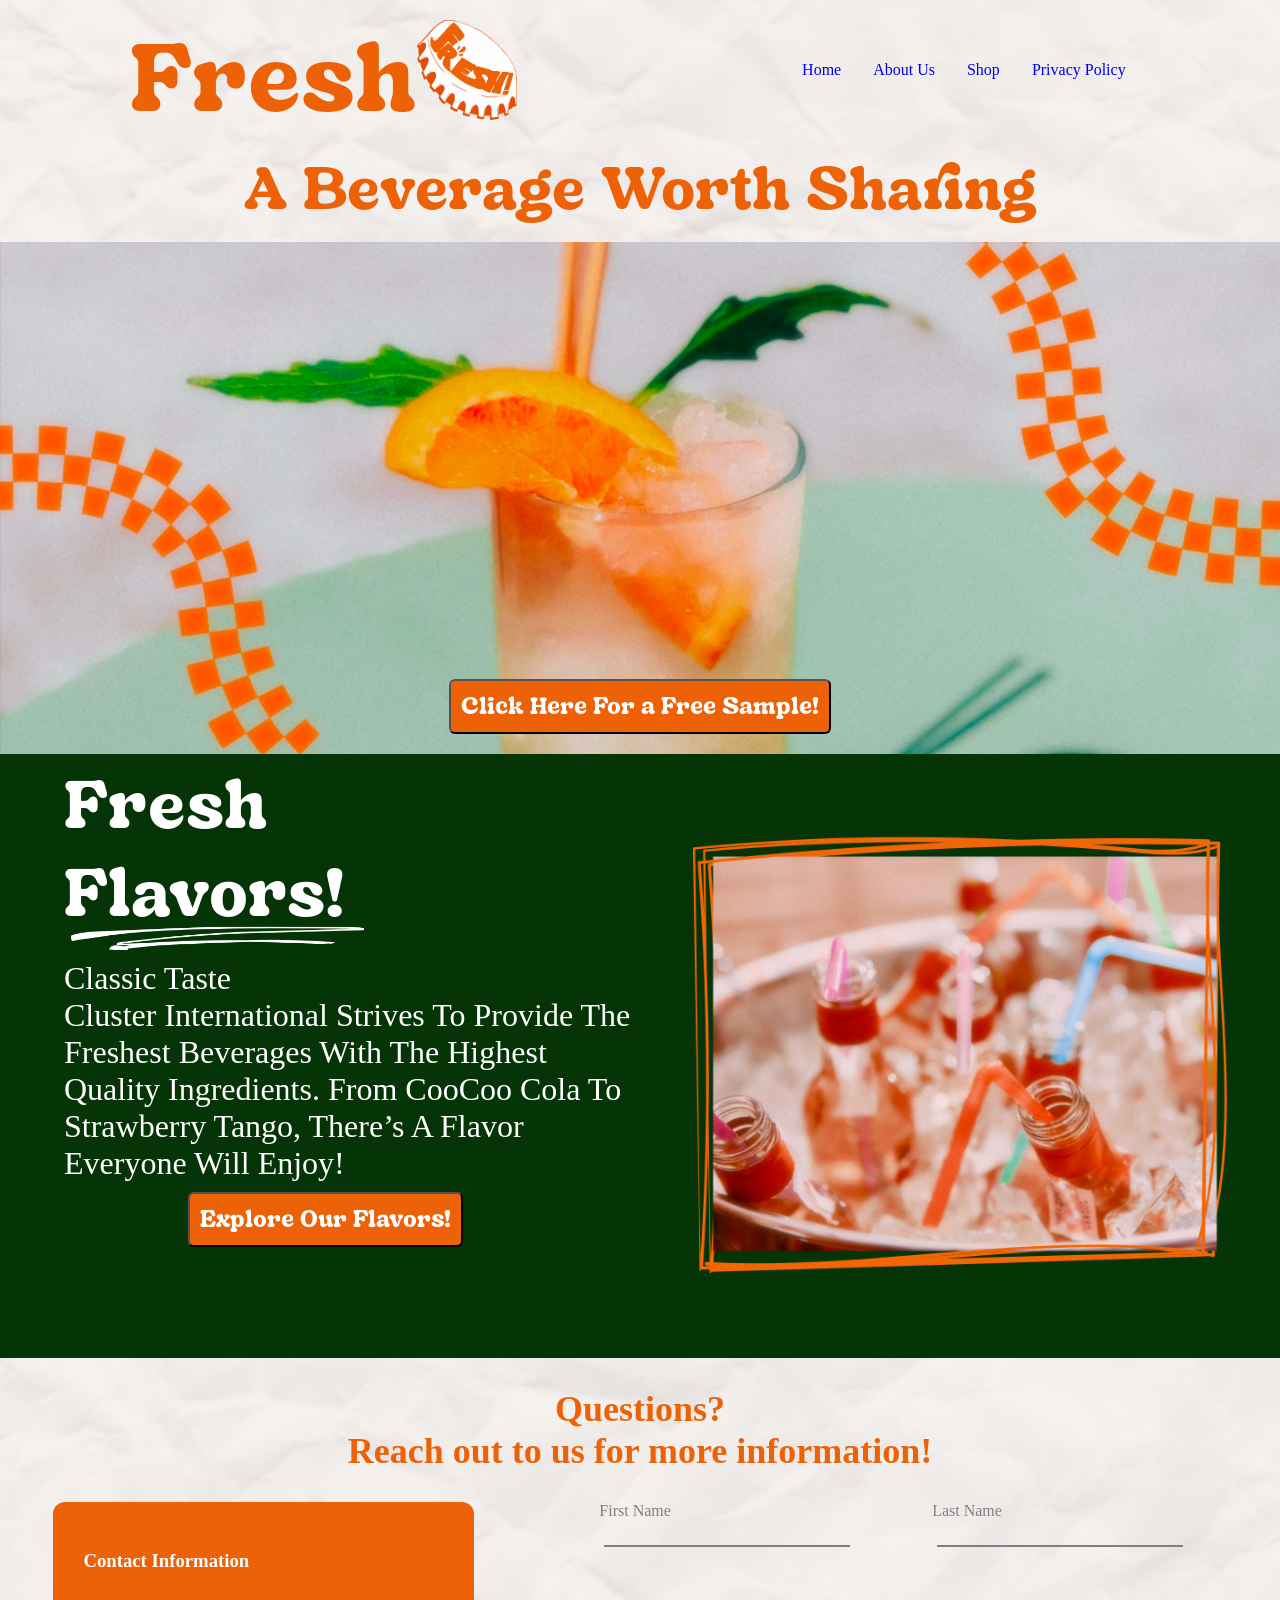
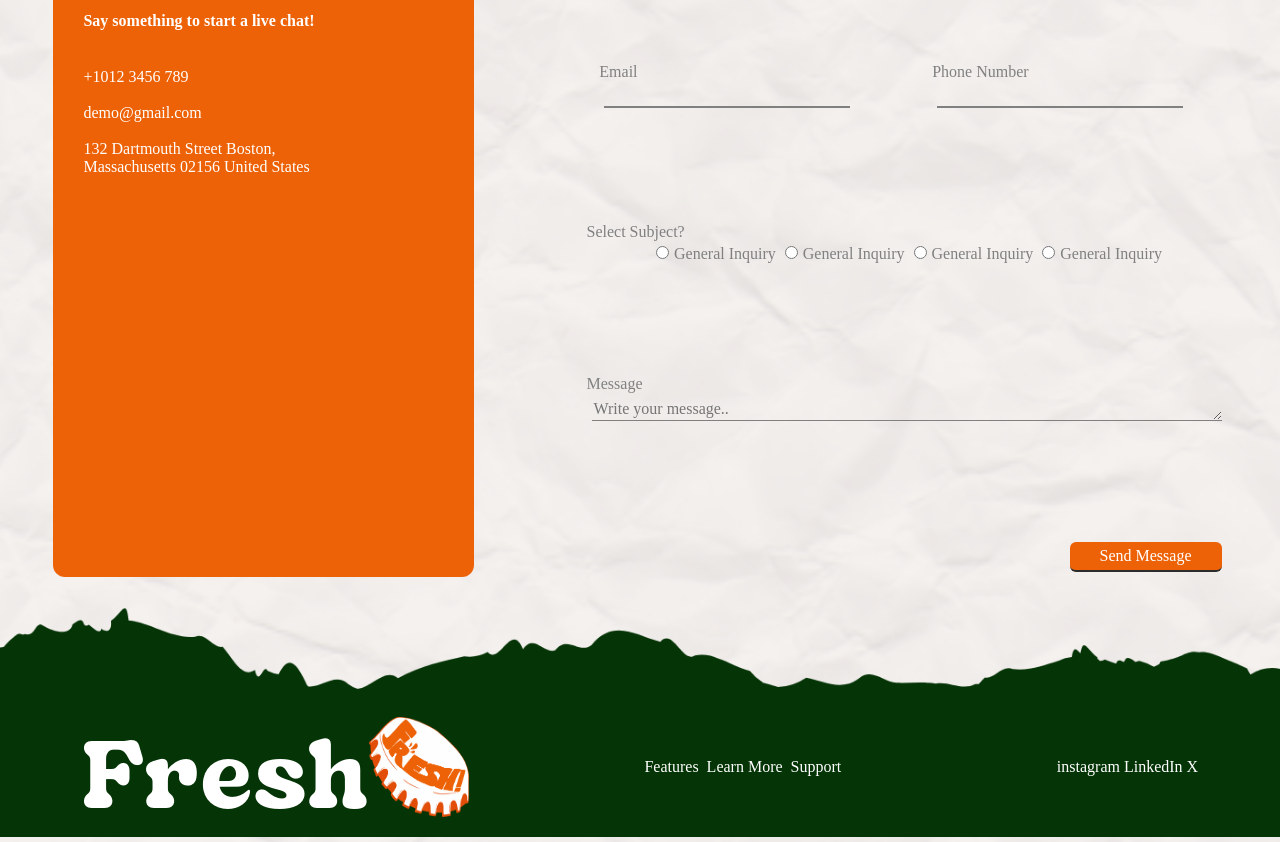
==== commit 88240df7: "styled contact form to design" ====
--- a/index.html
+++ b/index.html
@@ -51,29 +51,60 @@
         <section class="section3">
             <h1 class="section_header textOrange">Questions?<br>Reach out to us for more information!</h1>
             <div class="contact_container">
-                <div class="info_container">
+                <div class="info_message_container">
                     <h3 class="">Contact Information</h3>
                     <h4 class="">Say something to start a live chat!</h4>
+                    <div class="info_container">
+                        <p>
+                            +1012 3456 789
+                            <br>
+                            <br>
+                            demo@gmail.com
+                            <br>
+                            <br>
+                            132 Dartmouth Street Boston,
+                            <br>
+                            Massachusetts 02156 United States
+                        </p>
+                    </div>
                 </div>
                 <form class="contact_form">
-                    <label for="form_first_name">First Name</label>
-                    <input type="text" id="name" name="form_first_name" size="20" maxlength="30" required="required" />
-                    <label for="form_last_name">Last Name</label>
-                    <input type="text" id="name" name="form_last_name" size="20" maxlength="30" required="required" />
-                    <br>
-                    <label for="form_email">Email</label>
-                    <input type="email" id="name" name="form_email" size="20" maxlength="30" required="required" />
-                    <label for="form_phone">Phone Number</label>
-                    <input type="tel" id="name" name="form_phone" size="20" minlength="10" maxlength="10" required="required" />
-                    <br>
-                    <label for="inquiry">Select Subject?</label>
-                    <input type="radio" name="inquiry" value="General_Inquiry">General Inquiry
-                    <input type="radio" name="inquiry" value="General_Inquiry">General Inquiry
-                    <input type="radio" name="inquiry" value="General_Inquiry">General Inquiry
-                    <input type="radio" name="inquiry" value="General_Inquiry">General Inquiry
-                    <br>
-                    <textarea id="message" name="form_message" cols="32" rows="1" placeholder="Write your message.." required="required"></textarea>
-                    <br>
+
+                    <div class="labeled form20">
+                        <label for="form_first_name">First Name</label>
+                        <input type="text" id="name" name="form_first_name" size="20" maxlength="30" required="required" />
+                    </div>
+
+                    <div class="labeled form20">
+                        <label for="form_last_name">Last Name</label>
+                        <input type="text" id="name" name="form_last_name" size="20" maxlength="30" required="required" />
+                    </div>
+
+                    <div class="labeled form20">
+                        <label for="form_email">Email</label>
+                        <input type="email" id="name" name="form_email" size="20" maxlength="30" required="required" />
+                    </div>
+
+                    <div class="labeled form20">
+                        <label for="form_phone">Phone Number</label>
+                        <input type="tel" id="name" name="form_phone" size="20" minlength="10" maxlength="10" required="required" />
+                    </div>
+
+                    <div class="labeled form50">
+                        <label for="inquiry">Select Subject?</label>
+                        <div class="radio_container">
+                            <input type="radio" name="inquiry" value="General_Inquiry">General Inquiry
+                            <input type="radio" name="inquiry" value="General_Inquiry">General Inquiry
+                            <input type="radio" name="inquiry" value="General_Inquiry">General Inquiry
+                            <input type="radio" name="inquiry" value="General_Inquiry">General Inquiry
+                        </div>
+                    </div>
+
+                    <div class="labeled form50">
+                        <label for="form_message">Message</label>
+                        <textarea id="message" name="form_message" cols="32" rows="1" placeholder="Write your message.." required="required"></textarea>
+                    </div>
+
                     <input class="form_submit" type="submit" name="send_message" value="Send Message" />
                 </form>
             </div>
--- a/styles.css
+++ b/styles.css
@@ -228,6 +228,7 @@
 -------------------------------- */
 
 .section3 {
+    margin-bottom: 30px;
     display: flex;
     flex-direction: column;
     justify-content: space-around;
@@ -247,9 +248,10 @@
     flex-direction: row;
     justify-content: space-around;
     padding: 0 3vw 0;
-}
-
-.info_container {
+    height: 75vh;
+}
+
+.info_message_container {
     display: flex;
     flex-direction: column;
     width: 30%;
@@ -258,26 +260,64 @@
     padding: 30px;
 }
 
-.info_container * {
-    color: white;
+.info_message_container * {
+    color: white;
+    text-align: left;
 }
 
 .contact_form {
     display: flex;
     flex-direction: row;
     flex-wrap: wrap;
+    justify-content: flex-end;
+    align-content: space-between;
     width: 60%;
 }
 
-.contact_form input {
+.contact_form * {
+    color: grey;
+}
+
+.contact_form input, textarea {
+    margin: 5px;
     background-color: rgb(0 0 0 / 0%);
-    border-color: gray;
+    border-color: grey;
     border-left: 0;
     border-right: 0;
     border-top: 0;
 }
 
-
+.labeled {
+    display: flex;
+    flex-direction: column;
+    text-align: left;
+}
+
+.form20 {
+    margin-left: 3vw;
+    margin-right: 3vw;
+    width: 20vw;
+}
+
+.form50 {
+    width: 50vw;
+}
+
+.form_submit {
+    margin-left: auto;
+    padding: 5px 30px;
+    align-self: flex-end;
+    color: white;
+    background-color: var(--paletteOrange) !important;
+    border-radius: 6px;
+}
+
+label,
+input,
+textarea {
+    font: inherit;
+    text-align: inherit;
+}
 
 /* FOOTER
 -------------------------------- */
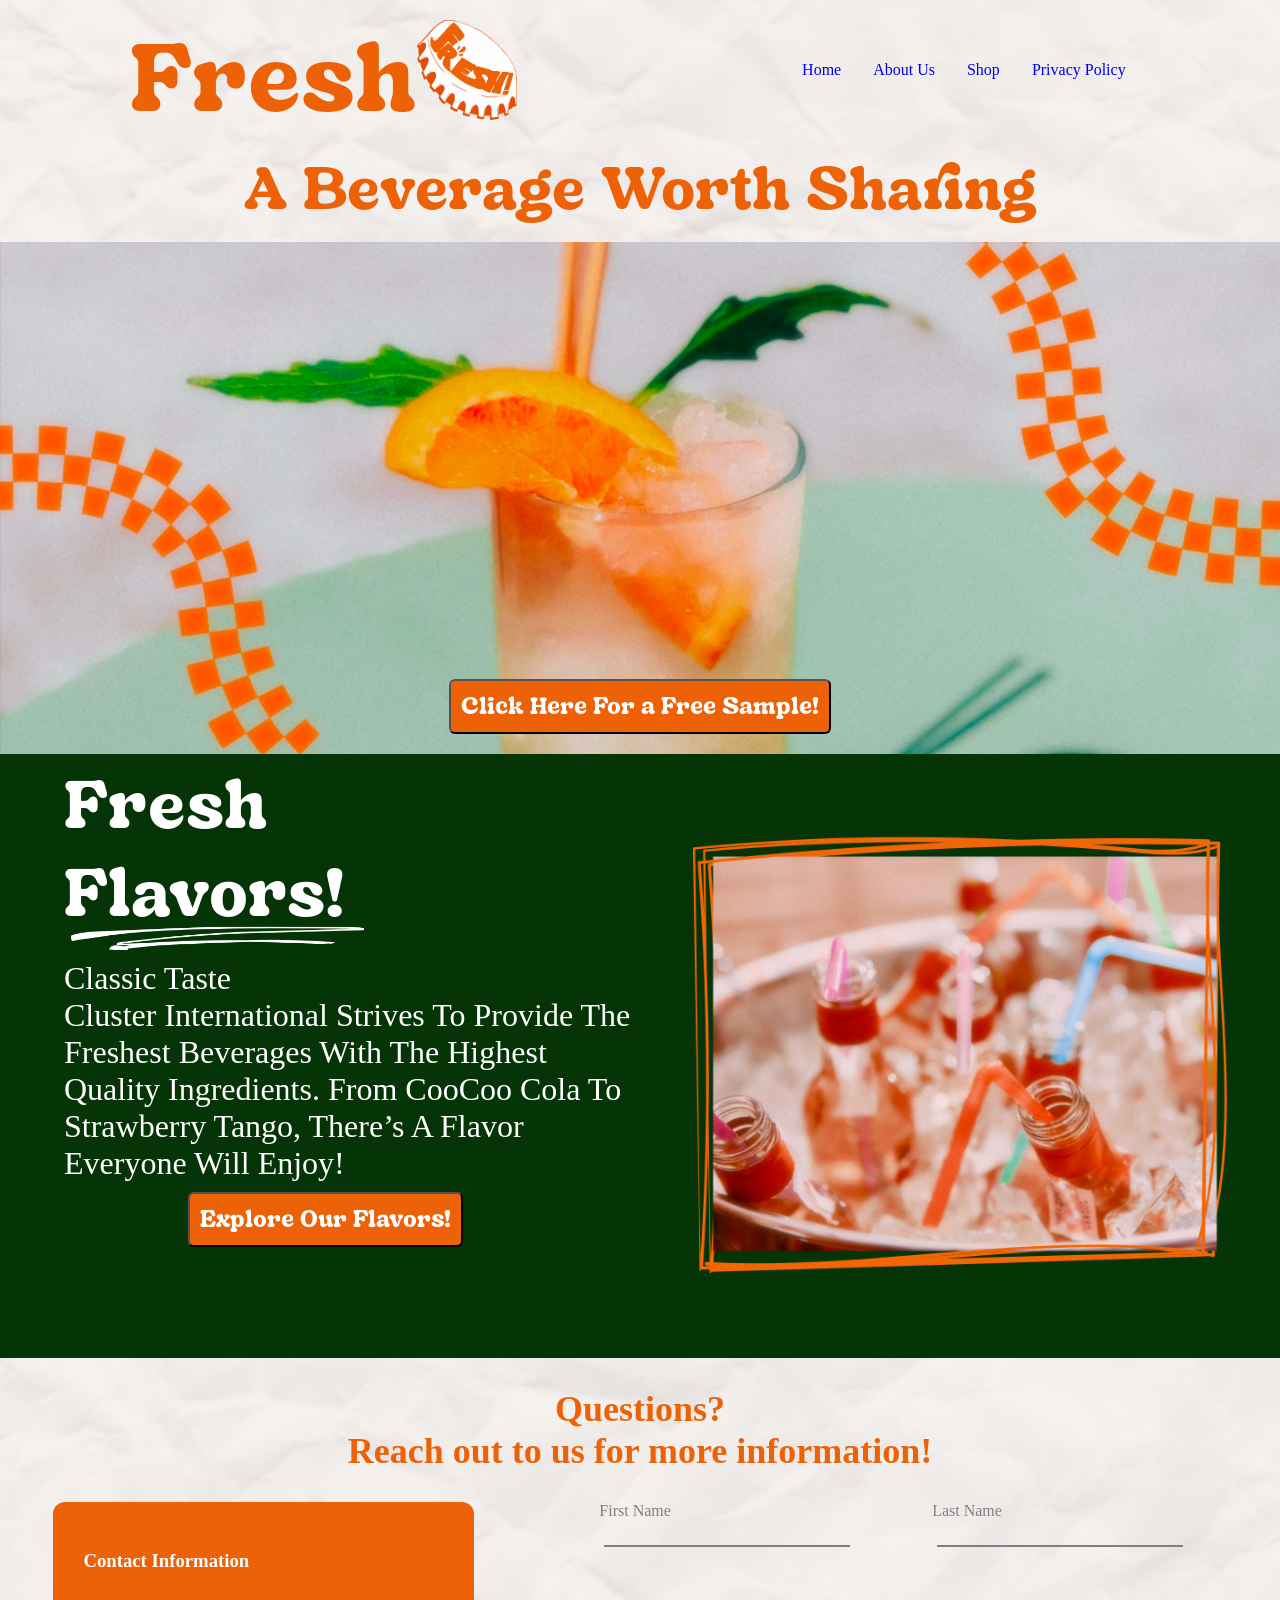
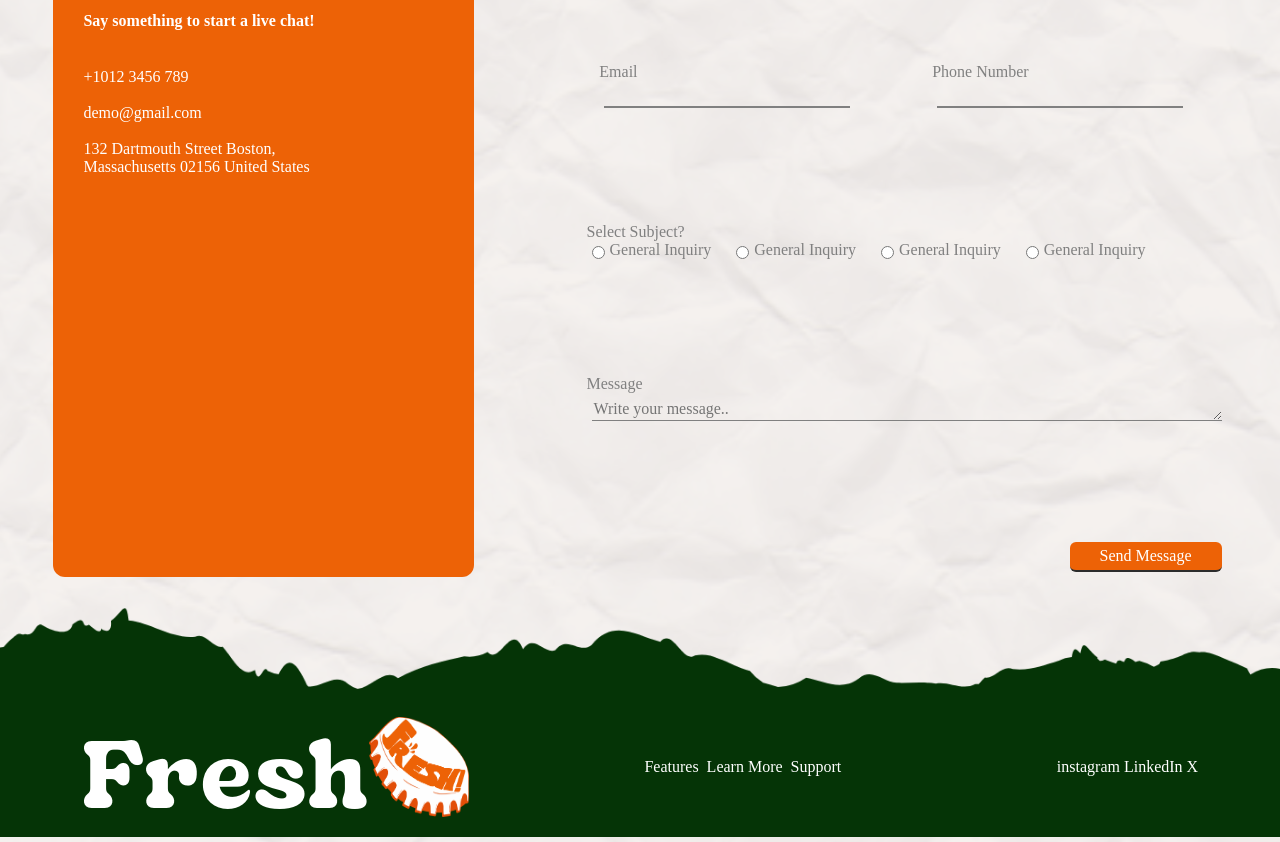
==== commit 47da2866: "small tweaks to contact form" ====
--- a/index.html
+++ b/index.html
@@ -93,10 +93,14 @@
                     <div class="labeled form50">
                         <label for="inquiry">Select Subject?</label>
                         <div class="radio_container">
-                            <input type="radio" name="inquiry" value="General_Inquiry">General Inquiry
-                            <input type="radio" name="inquiry" value="General_Inquiry">General Inquiry
-                            <input type="radio" name="inquiry" value="General_Inquiry">General Inquiry
-                            <input type="radio" name="inquiry" value="General_Inquiry">General Inquiry
+                            <input type="radio" name="inquiry" value="General_Inquiry">
+                            <label for="inquiry">General Inquiry</label>
+                            <input type="radio" name="inquiry" value="General_Inquiry">
+                            <label for="inquiry">General Inquiry</label>
+                            <input type="radio" name="inquiry" value="General_Inquiry">
+                            <label for="inquiry">General Inquiry</label>
+                            <input type="radio" name="inquiry" value="General_Inquiry">
+                            <label for="inquiry">General Inquiry</label>
                         </div>
                     </div>
 
--- a/styles.css
+++ b/styles.css
@@ -303,6 +303,17 @@
     width: 50vw;
 }
 
+.radio_container {
+    display: inline-flex;
+    flex-direction: row;
+    flex-wrap: wrap;
+    justify-content: flex-start;
+}
+
+.radio_container label {
+    margin-right: 20px;
+}
+
 .form_submit {
     margin-left: auto;
     padding: 5px 30px;
